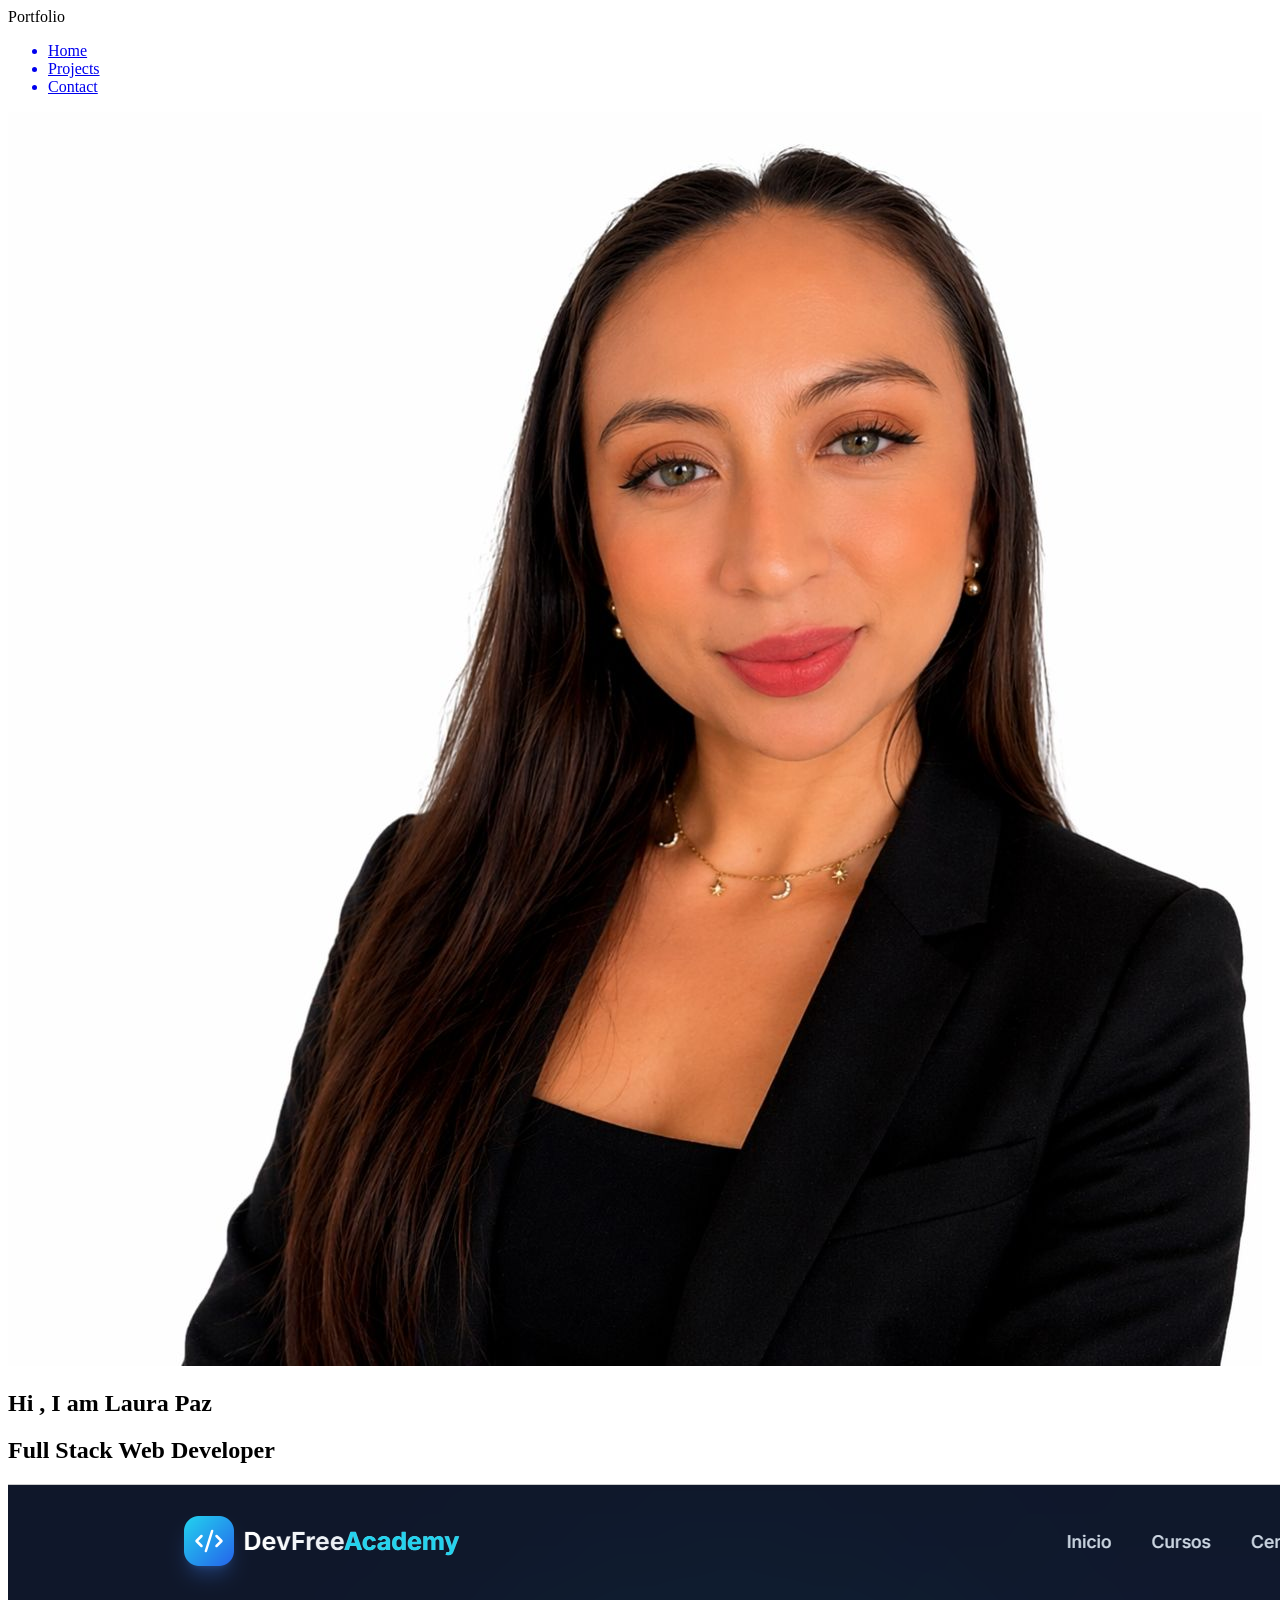
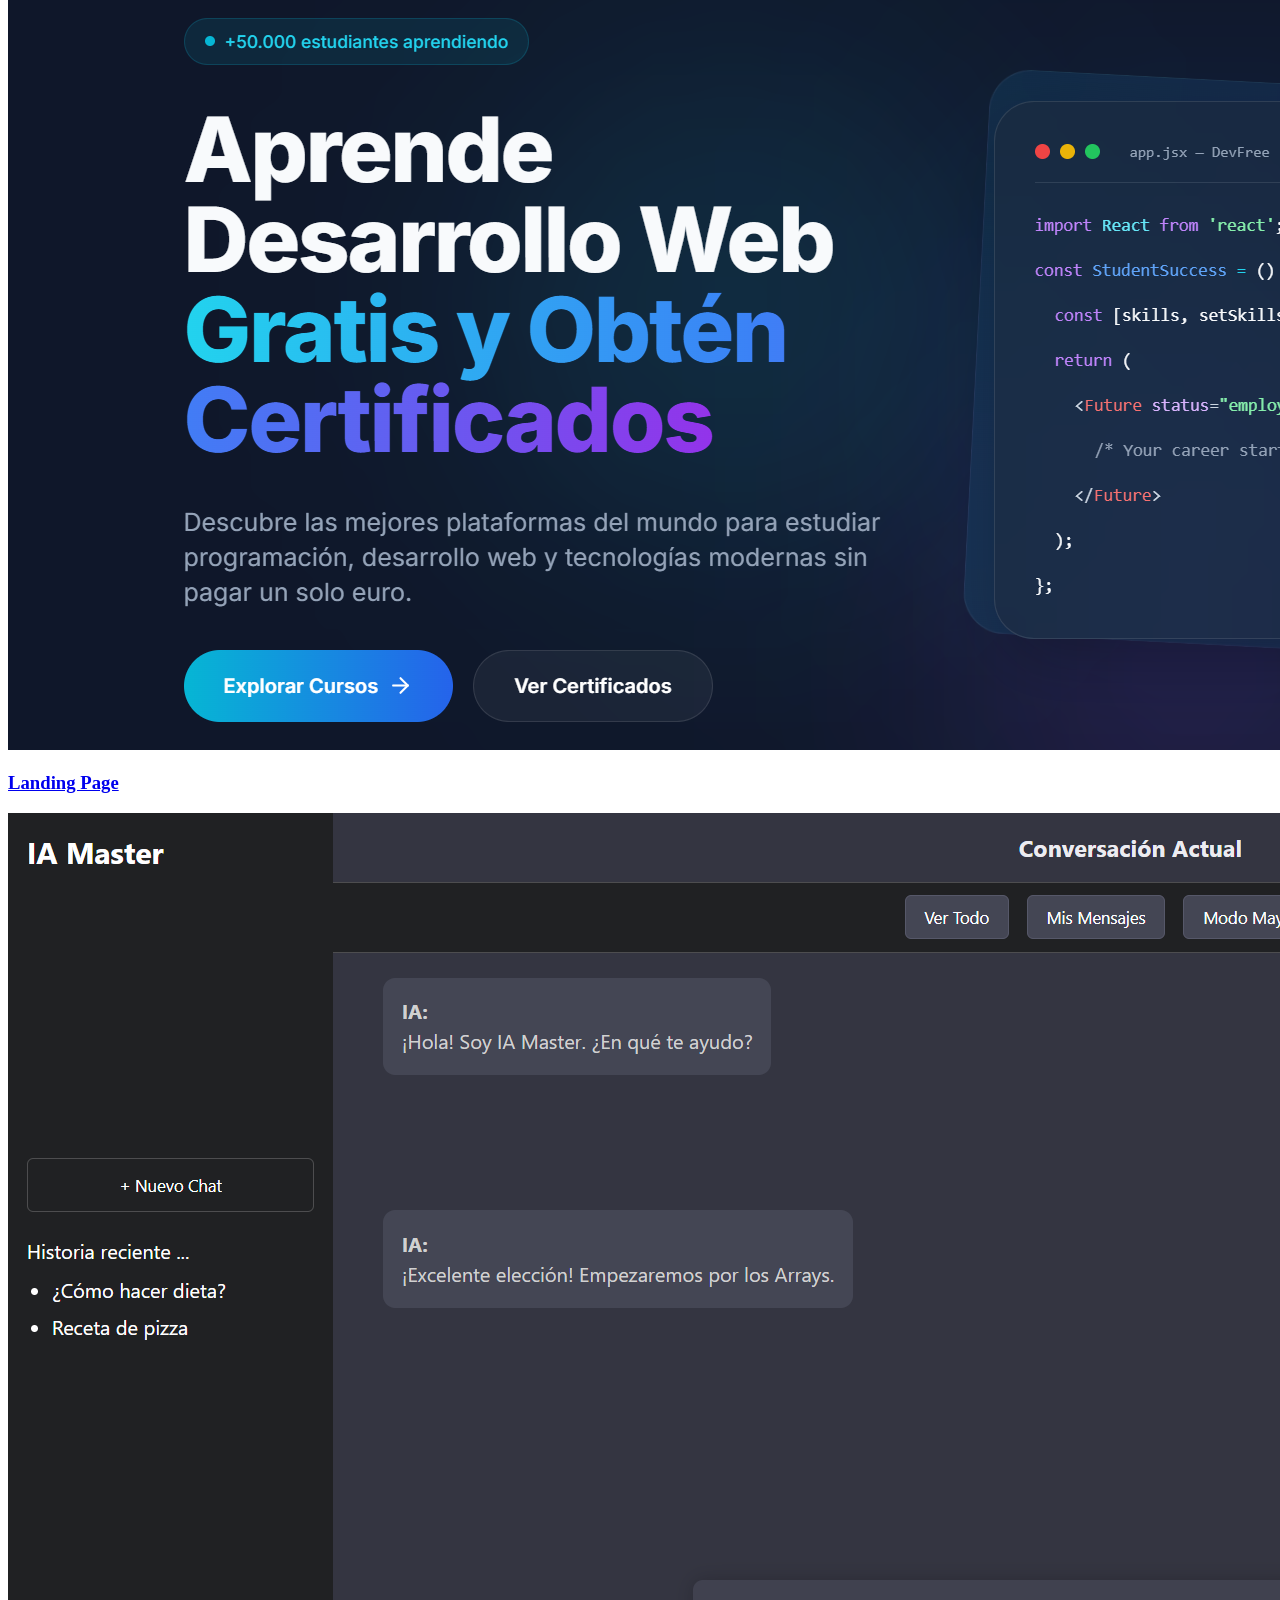
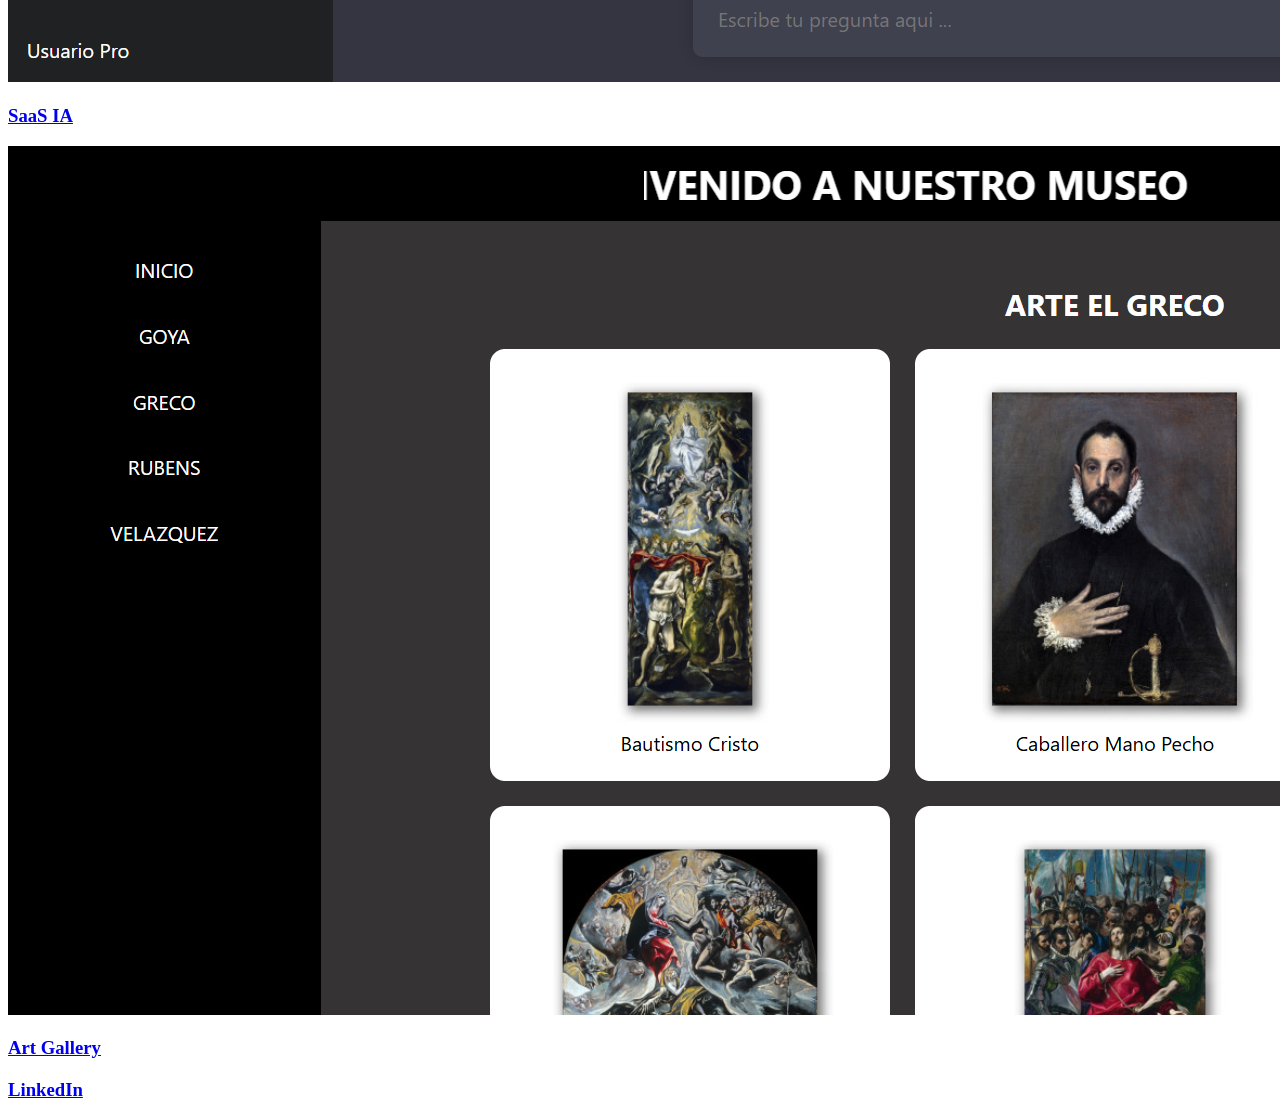
==== ldanielas-portafolio/index.html @ 7f1b185f "Inicio de mi protafolio" ====
<!DOCTYPE html>
<html lang="en">

<head>
    <meta charset="UTF-8">
    <meta name="viewport" content="width=device-width, initial-scale=1.0">
    <link rel="stylesheet" href="assets/style/style.css">
    <link rel="stylesheet" href="https://cdnjs.cloudflare.com/ajax/libs/animate.css/4.1.1/animate.min.css" />
    <link rel="stylesheet" href="https://cdnjs.cloudflare.com/ajax/libs/font-awesome/6.5.0/css/all.min.css" />
    <link href="https://fonts.googleapis.com/css2?family=Poppins:ital,wght@0,100;0,200;0,300;0,400;0,500;0,600;0,700;0,800;0,900;1,100;1,200;1,300;1,400;1,500;1,600;1,700;1,800;1,900&family=Tangerine:wght@400;700&display=swap" rel="stylesheet">    <title>Portfolio Website</title>
</head>

<body>
    <header>
        <nav class="container">
            <div class="logo">Portfolio</div>
            <ul>
                <a href="#hero">
                    <li>Home</li>
                </a>
                <a href="#project">
                    <li>Projects</li>
                </a>
                <a href="#contact">
                    <li>Contact</li>
                </a>
            </ul>
        </nav>
    </header>
    <main>
        <section id="hero">
            <div class="container">

                <div class="hero_image animate_animate animate_bounceInLeft">
                    <img src="assets/images/Laura Corp.jpeg" alt="hero image">
                </div>
                <div class="hero_content">
                    <h1>
                        <span class="hi_text">Hi</span> , I am
                        <span class="name_text">Laura Paz</span>
                    </h1>
                    <h2>Full Stack Web Developer</h2>
                </div>
            </div>
        </section>

        <section id="project">

            <div class="grid_item">
                <div class="card">
                    <img src="assets/images/LandingPage.png" alt="01 Landing Page">
                    <a href="assets/projects/landingPage/index.html">
                        <div class="card_content">
                            <h3>Landing Page</h3>
                        </div>
                    </a>
                </div>
            </div>

            
            <div class="grid_item">
                <div class="card">
                    <img src="assets/images/SaasIA.png" alt="01 Landing Page">
                    <a href="assets/projects/saas-ia/index.html">
                        <div class="card_content">
                            <h3>SaaS IA</h3>
                        </div>
                    </a>
                </div>
            </div>

            
            <div class="grid_item">
                <div class="card">
                    <img src="assets/images/Galeria.png" alt="01 Landing Page">
                    <a href="assets/projects/Reto/index.html">
                        <div class="card_content">
                            <h3>Art Gallery</h3>
                        </div>
                    </a>
                </div>
            </div>
        </section>
        <section id="Contact">
            <div class="container">
                <h2 Let's work together></h2>
            <div class="top-contact">
                <a class="contactt_way" href="https://www.linkedin.com/notifications/?filter=all" target="_blank">
                    <i class=""fab fa-linkedIn"></i>
                    <h3>LinkedIn</h3>
                </a>
            </div>
            </div>

        </section>

    </main>
</body>

</html>
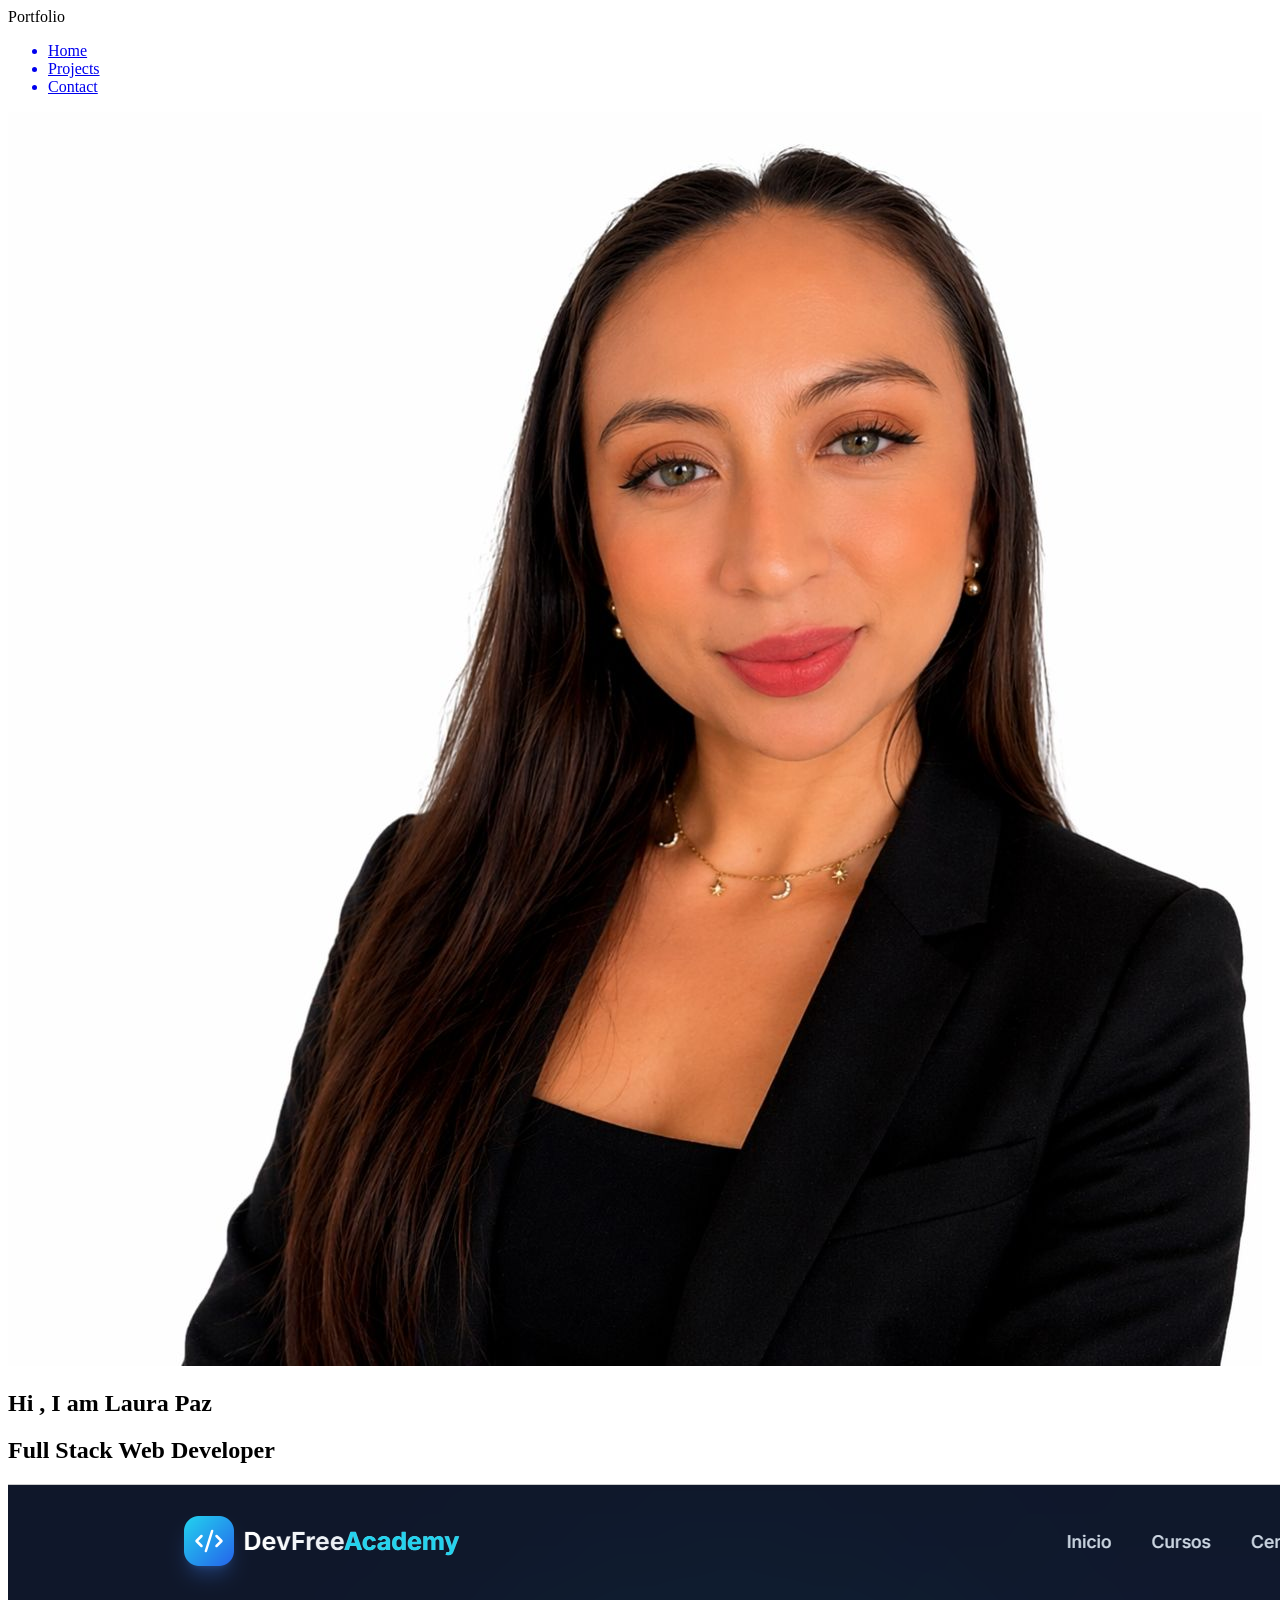
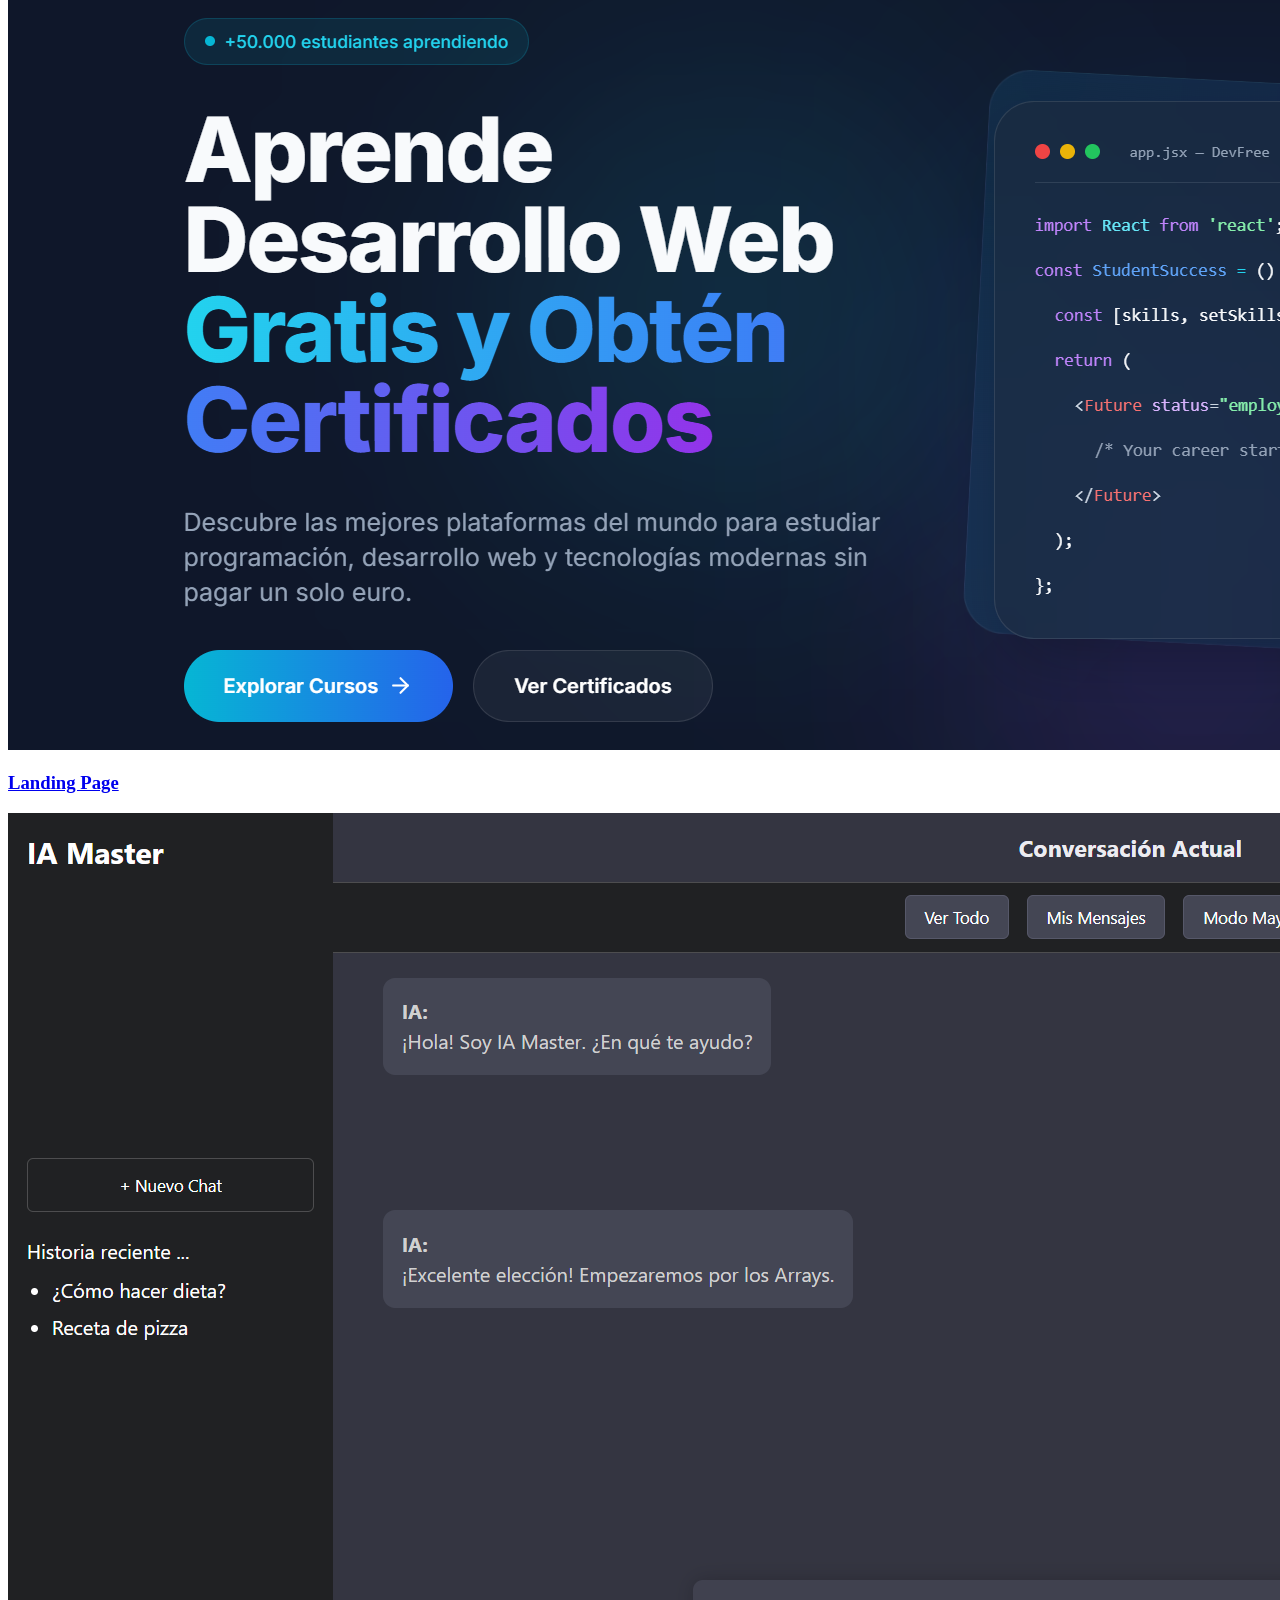
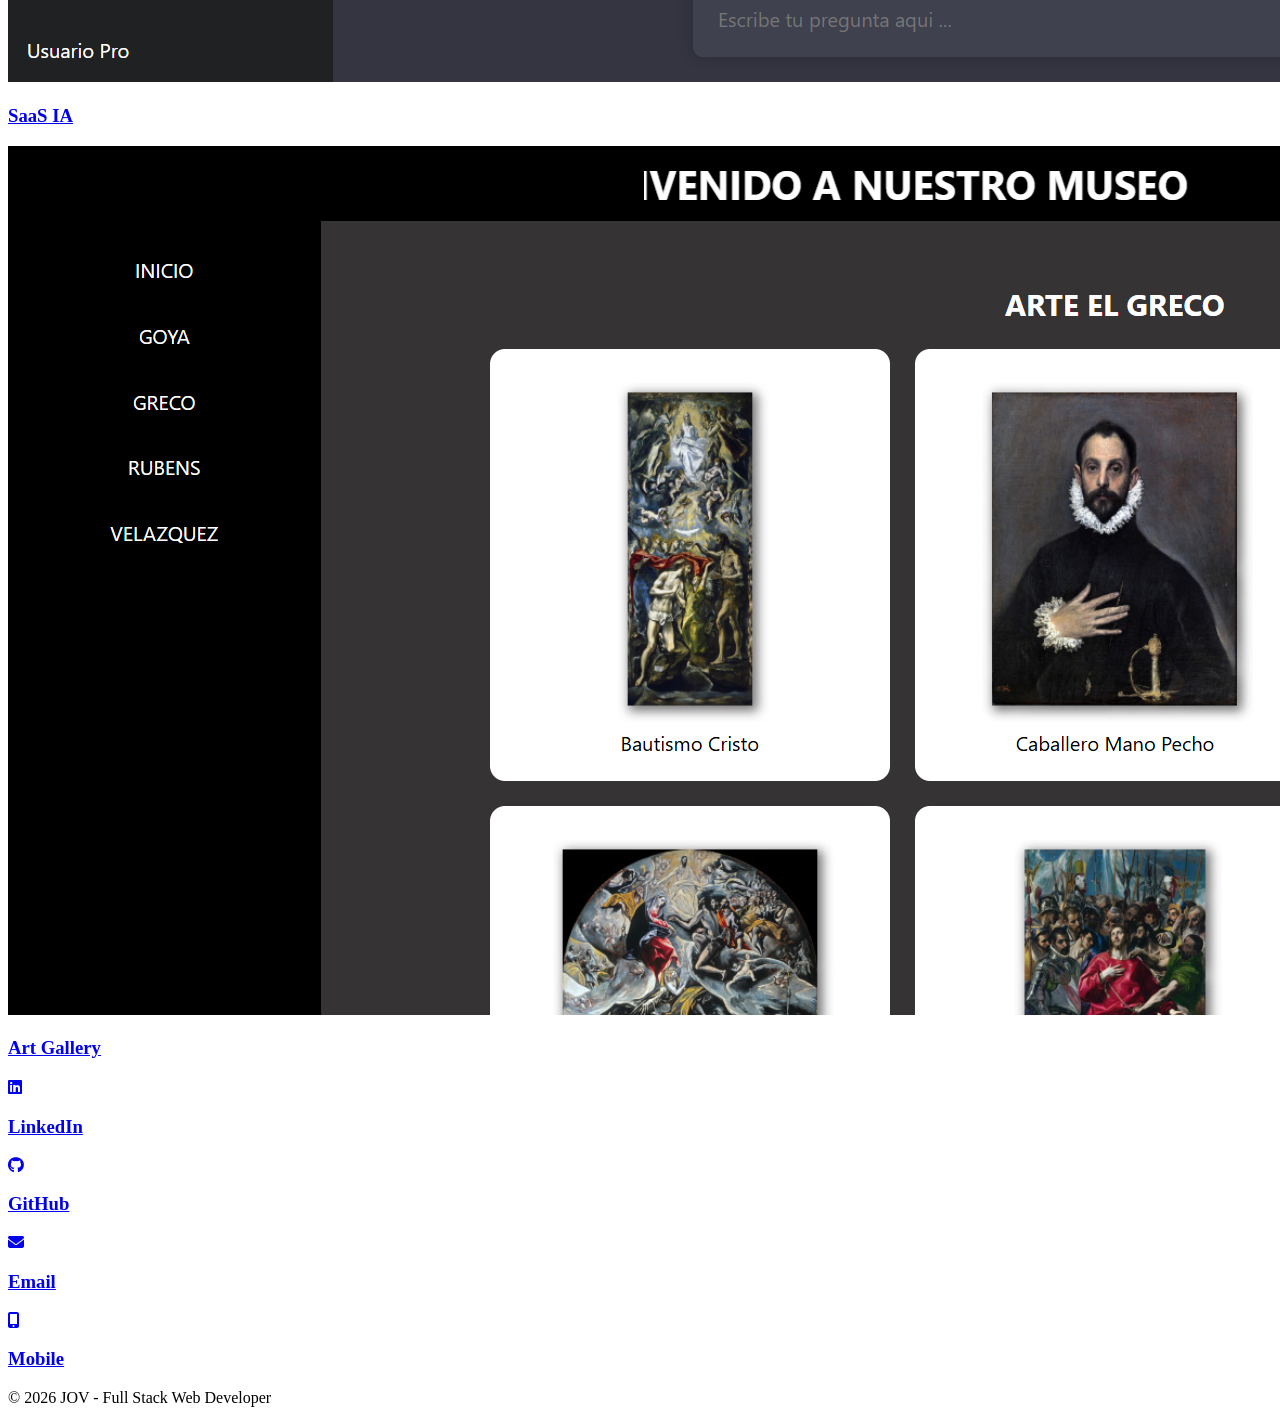
==== commit 9ded11b7: "Mi protafolio" ====
--- a/ldanielas-portafolio/index.html
+++ b/ldanielas-portafolio/index.html
@@ -84,11 +84,44 @@
         <section id="Contact">
             <div class="container">
                 <h2 Let's work together></h2>
-            <div class="top-contact">
-                <a class="contactt_way" href="https://www.linkedin.com/notifications/?filter=all" target="_blank">
-                    <i class=""fab fa-linkedIn"></i>
-                    <h3>LinkedIn</h3>
-                </a>
+            <div class="top_contact">
+                    <a class="contactt_way" href="https://www.linkedin.com/in/laura-daniela-paz-silva-686323219/" target="_blank">
+                        <i class="fab fa-linkedin"></i>
+                        <h3>LinkedIn</h3>
+                    </a>
+                </div>
+
+                
+                <div class="top_contact">
+                    <a class="contactt_way" href="https://github.com/danielapaz11" target="_blank">
+                        <i class="fab fa-github"></i>
+                        <h3>GitHub</h3>
+                    </a>
+                </div>
+
+                <div class="top_contact">
+                    <a class="contactt_way" href="Laura.paz@gmail.com" target="_blank">
+                        <i class="fas fa-envelope"></i>
+                        <h3>Email</h3>
+                    </a>
+                </div>
+
+                <div class="top_contact">
+                    <a class="contactt_way" href="tel:+34671717598" target="_blank">
+                        <i class="fas fa-mobile-alt"></i>
+                        <h3>Mobile</h3>
+                    </a>
+                </div>
+
+
+            </div>
+
+        </section>
+
+    </main>
+    <footer>
+        <div class="container">&copy; 2026 JOV - Full Stack Web Developer</div>
+    </footer>
             </div>
             </div>
 
